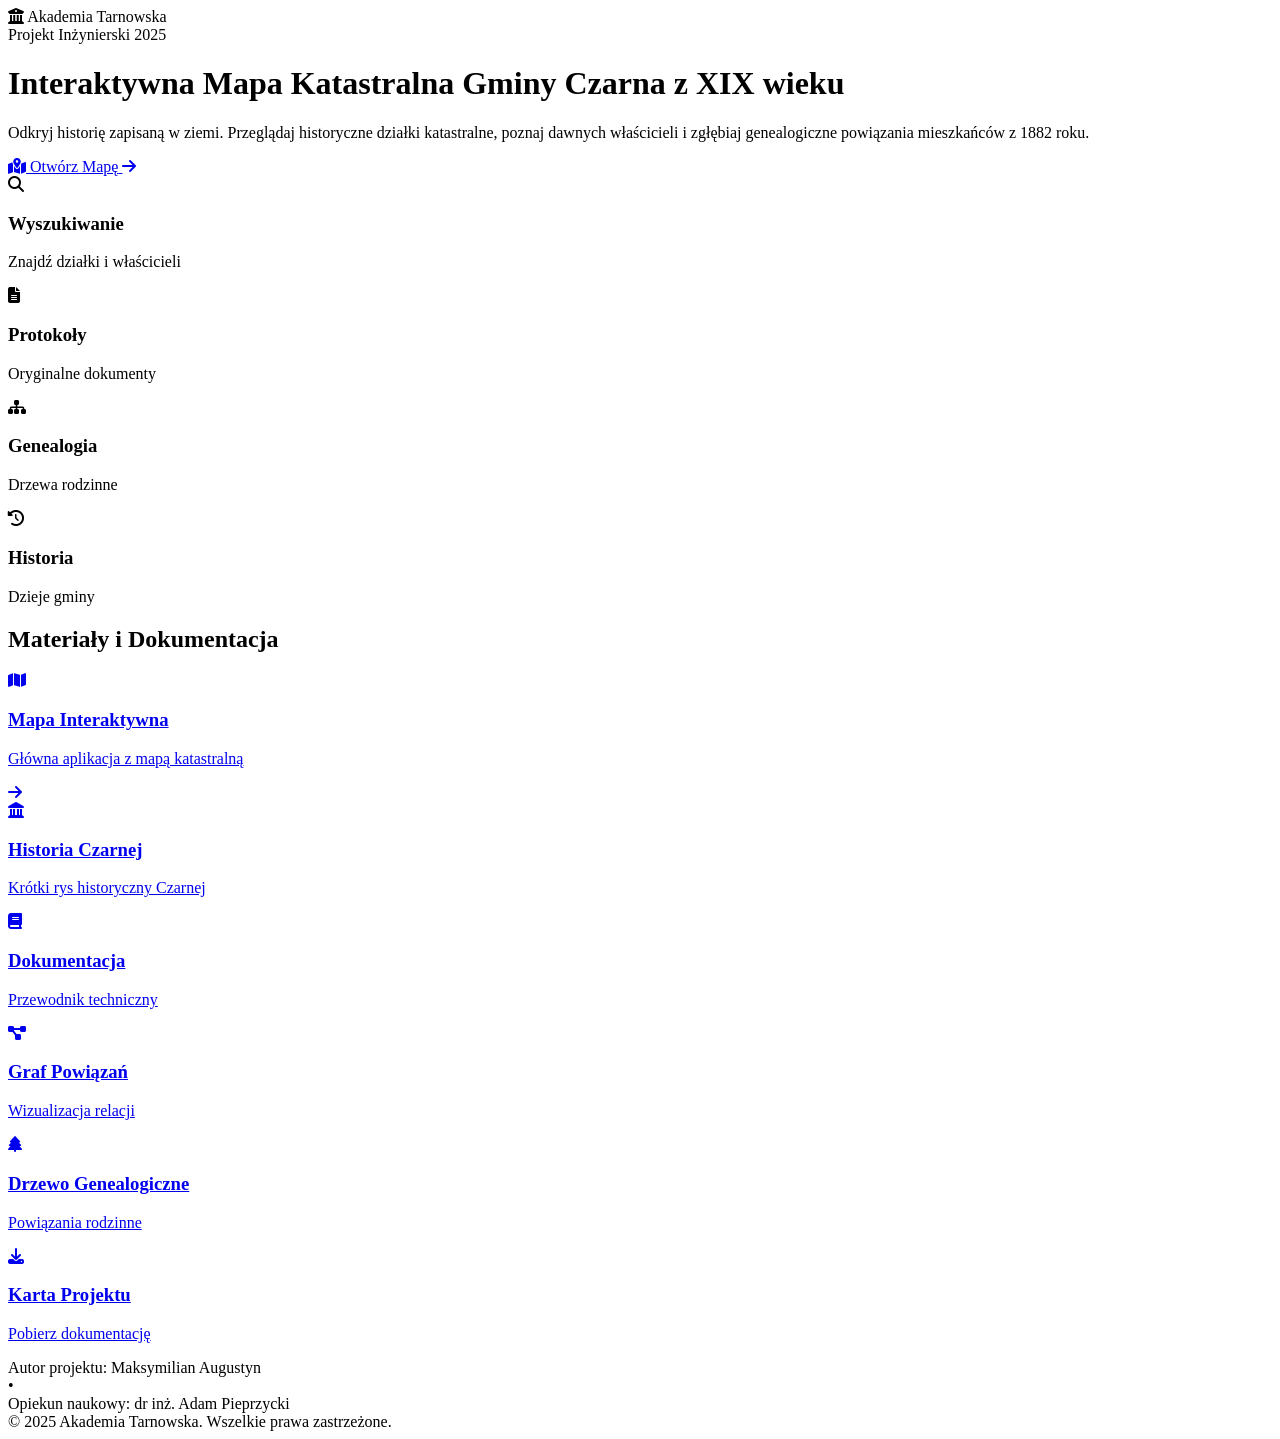
==== strona_glowna/index.html @ f6af2cd9 "Implementacja systemu multi-projektowego Rozbudowa aplikacji o obsługę wielu instancji/projektów mie" ====
<!DOCTYPE html>
<html lang="pl">
<head>
    <!-- ==========================================================================
         METADANE I KONFIGURACJA
         ========================================================================== -->
    <meta charset="UTF-8">
    <meta name="viewport" content="width=device-width, initial-scale=1.0">
    <meta name="description" content="Interaktywna mapa katastralna gminy Czarna z XIX wieku - przeglądaj historyczne działki, poznaj dawnych właścicieli">
    <meta name="keywords" content="mapa katastralna, Czarna, XIX wiek, genealogia, historia, księgi gruntowe">
    <title>Interaktywna Mapa Katastralna Gminy Czarna z XIX wieku</title>
    
    <!-- ==========================================================================
         STYLE ZEWNĘTRZNE
         ========================================================================== -->
    <!-- Font Awesome - ikony -->
    <link rel="stylesheet" href="https://cdnjs.cloudflare.com/ajax/libs/font-awesome/6.4.0/css/all.min.css">
    
    <!-- Google Fonts - typografia -->
    <link rel="preconnect" href="https://fonts.googleapis.com">
    <link rel="preconnect" href="https://fonts.gstatic.com" crossorigin>
    <link href="https://fonts.googleapis.com/css2?family=Inter:wght@300;400;500;600;700&family=Playfair+Display:wght@700;900&display=swap" rel="stylesheet">
    
    <!-- Style aplikacji -->
    <link rel="stylesheet" href="assets_index/style_index.css">
</head>
<body>
    <!-- ==========================================================================
         TŁO I EFEKTY WIZUALNE
         ========================================================================== -->
    <div class="map-background"></div>
    <div class="overlay-gradient"></div>
    
    <!-- ==========================================================================
         GŁÓWNY KONTENER STRONY
         ========================================================================== -->
    <div class="page-wrapper">
        
        <!-- ==========================================================================
             NAGŁÓWEK
             ========================================================================== -->
        <header class="top-header">
            <div class="header-container">
                <div class="header-badge">
                    <i class="fas fa-university"></i>
                    <span>Akademia Tarnowska</span>
                </div>
                <div class="header-info">
                    <span>Projekt Inżynierski 2025</span>
                </div>
            </div>
        </header>
        
        <!-- ==========================================================================
             SEKCJA HERO
             ========================================================================== -->
        <main class="hero-section">
            <div class="hero-container">
                
                <!-- Tytuł główny z podtytułem -->
                <div class="title-wrapper">
                    <h1 class="main-title">
                        Interaktywna Mapa Katastralna
                        <span class="subtitle">Gminy Czarna z XIX wieku</span>
                    </h1>
                </div>
                
                <!-- Opis projektu -->
                <div class="description-wrapper">
                    <p class="main-description">
                        Odkryj historię zapisaną w ziemi. Przeglądaj historyczne działki katastralne,
                        poznaj dawnych właścicieli i zgłębiaj genealogiczne powiązania mieszkańców z 1882 roku.
                    </p>
                </div>
                
                <!-- Główny przycisk akcji -->
                <div class="action-container">
                    <a href="../mapa/mapa.html" class="primary-button">
                        <span class="button-icon"><i class="fas fa-map-marked-alt"></i></span>
                        <span class="button-text">Otwórz Mapę</span>
                        <span class="button-arrow"><i class="fas fa-arrow-right"></i></span>
                    </a>
                </div>
                
                <!-- Karty funkcjonalności -->
                <div class="features-container">
                    <div class="feature-item">
                        <div class="feature-icon">
                            <i class="fas fa-search"></i>
                        </div>
                        <div class="feature-content">
                            <h3>Wyszukiwanie</h3>
                            <p>Znajdź działki i właścicieli</p>
                        </div>
                    </div>
                    
                    <div class="feature-item">
                        <div class="feature-icon">
                            <i class="fas fa-file-alt"></i>
                        </div>
                        <div class="feature-content">
                            <h3>Protokoły</h3>
                            <p>Oryginalne dokumenty</p>
                        </div>
                    </div>
                    
                    <div class="feature-item">
                        <div class="feature-icon">
                            <i class="fas fa-sitemap"></i>
                        </div>
                        <div class="feature-content">
                            <h3>Genealogia</h3>
                            <p>Drzewa rodzinne</p>
                        </div>
                    </div>
                    
                    <div class="feature-item">
                        <div class="feature-icon">
                            <i class="fas fa-history"></i>
                        </div>
                        <div class="feature-content">
                            <h3>Historia</h3>
                            <p>Dzieje gminy</p>
                        </div>
                    </div>
                </div>
            </div>
        </main>
        
        <!-- ==========================================================================
             SEKCJA DOKUMENTÓW I MATERIAŁÓW
             ========================================================================== -->
        <section class="documents-section">
            <div class="section-container">
                <h2 class="section-title">Materiały i Dokumentacja</h2>
                
                <div class="documents-grid">
                    <!-- Karta główna - mapa interaktywna -->
                    <a href="../mapa/mapa.html" class="doc-card main-card">
                        <div class="doc-icon">
                            <i class="fas fa-map"></i>
                        </div>
                        <h3>Mapa Interaktywna</h3>
                        <p>Główna aplikacja z mapą katastralną</p>
                        <span class="doc-arrow"><i class="fas fa-arrow-right"></i></span>
                    </a>
                    
                    <!-- Karta historii -->
                    <a href="historia.html" class="doc-card">
                        <div class="doc-icon">
                            <i class="fas fa-landmark"></i>
                        </div>
                        <h3>Historia Czarnej</h3>
                        <p>Krótki rys historyczny Czarnej</p>
                    </a>
                    
                    <!-- Karta dokumentacji technicznej -->
                    <a href="../docs/index.html" class="doc-card">
                        <div class="doc-icon">
                            <i class="fas fa-book"></i>
                        </div>
                        <h3>Dokumentacja</h3>
                        <p>Przewodnik techniczny</p>
                    </a>
                    
                    <!-- Karta grafu powiązań -->
                    <a href="../graf/graf.html" class="doc-card">
                        <div class="doc-icon">
                            <i class="fas fa-project-diagram"></i>
                        </div>
                        <h3>Graf Powiązań</h3>
                        <p>Wizualizacja relacji</p>
                    </a>
                    
                    <!-- Karta genealogii -->
                    <a href="../genealogia/genealogia.html" class="doc-card">
                        <div class="doc-icon">
                            <i class="fas fa-tree"></i>
                        </div>
                        <h3>Drzewo Genealogiczne</h3>
                        <p>Powiązania rodzinne</p>
                    </a>
                    
                    <!-- Karta pobierania dokumentacji -->
                    <a href="/Zgloszenie_i_Karta_Projektu/Karta Projektu Pracy Inżynierskiej.docx" 
                       class="doc-card" download>
                        <div class="doc-icon">
                            <i class="fas fa-download"></i>
                        </div>
                        <h3>Karta Projektu</h3>
                        <p>Pobierz dokumentację</p>
                    </a>
                </div>
            </div>
        </section>
        
        <!-- ==========================================================================
             STOPKA
             ========================================================================== -->
        <footer class="page-footer">
            <div class="footer-container">
                <div class="footer-credits">
                    <div class="credit-item">
                        <span class="credit-label">Autor projektu:</span>
                        <span class="credit-name">Maksymilian Augustyn</span>
                    </div>
                    <div class="credit-divider">•</div>
                    <div class="credit-item">
                        <span class="credit-label">Opiekun naukowy:</span>
                        <span class="credit-name">dr inż. Adam Pieprzycki</span>
                    </div>
                </div>
                <div class="footer-copyright">
                    © 2025 Akademia Tarnowska. Wszelkie prawa zastrzeżone.
                </div>
            </div>
        </footer>
    </div>
    
    <!-- ==========================================================================
         SKRYPTY
         ========================================================================== -->

    <!-- Moduł ładowania metadanych projektu -->
    <script src="/assets/js/project-loader.js"></script>

    <script>
        /**
         * Inicjalizacja projektu - dynamiczne ładowanie metadanych
         */
        document.addEventListener('DOMContentLoaded', async function() {
            try {
                // Załaduj metadane projektu
                const project = await ProjectLoader.load();

                // Aktualizuj tytuł strony
                document.title = `Interaktywna Mapa Katastralna ${project.pelna_nazwa || project.nazwa} - ${project.kontekst_czasowy || 'XIX wiek'}`;

                // Aktualizuj meta description
                const metaDesc = document.querySelector('meta[name="description"]');
                if (metaDesc && project.opis) {
                    metaDesc.content = project.opis;
                }

                // Aktualizuj tekst na stronie
                document.querySelectorAll('.project-name').forEach(el => {
                    el.textContent = project.nazwa || 'Czarna';
                });

                document.querySelectorAll('.project-full-name').forEach(el => {
                    el.textContent = project.pelna_nazwa || project.nazwa || 'Czarna';
                });

                document.querySelectorAll('.project-context').forEach(el => {
                    el.textContent = project.kontekst_czasowy || 'XIX wiek';
                });

                console.log('✅ Strona zainicjalizowana z projektem:', project.nazwa);
            } catch (error) {
                console.error('❌ Błąd ładowania metadanych projektu:', error);
            }
        });

        /**
         * Animacja płynnego pojawiania się elementów podczas przewijania
         */
        document.addEventListener('DOMContentLoaded', function() {
            const elements = document.querySelectorAll('.feature-item, .doc-card');

            // Obserwator sprawdzający widoczność elementów
            const observer = new IntersectionObserver((entries) => {
                entries.forEach((entry, index) => {
                    if (entry.isIntersecting) {
                        // Opóźnione dodawanie klasy dla efektu kaskadowego
                        setTimeout(() => {
                            entry.target.classList.add('visible');
                        }, index * 100);
                    }
                });
            }, { threshold: 0.1 });

            // Rozpoczęcie obserwacji wszystkich elementów
            elements.forEach(el => observer.observe(el));
        });
    </script>
</body>
</html>
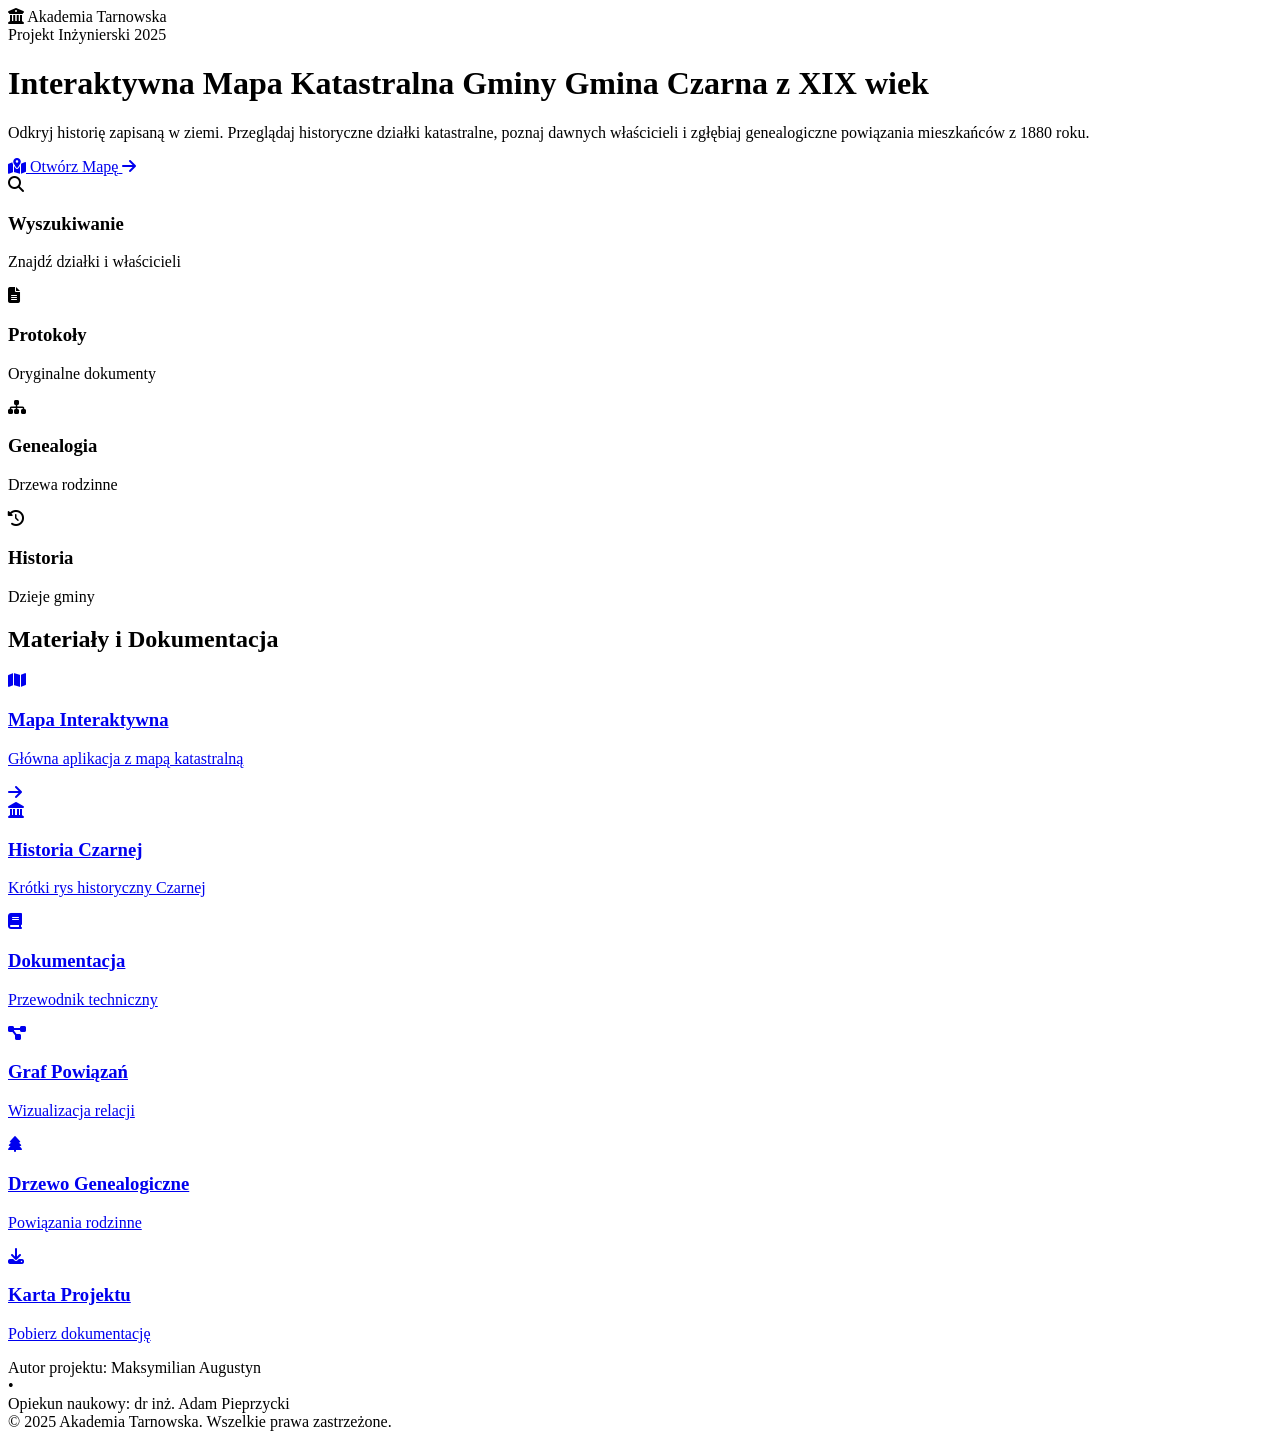
==== commit e107ddc0: "Dodano dynamiczne ładowanie tekstów z metadanych projektu na wszystkich stronach Zmiany: 1. strona_g" ====
--- a/strona_glowna/index.html
+++ b/strona_glowna/index.html
@@ -61,15 +61,15 @@
                 <div class="title-wrapper">
                     <h1 class="main-title">
                         Interaktywna Mapa Katastralna
-                        <span class="subtitle">Gminy Czarna z XIX wieku</span>
+                        <span class="subtitle">Gminy <span class="project-full-name">Czarna</span> z <span class="project-context">XIX wieku</span></span>
                     </h1>
                 </div>
-                
+
                 <!-- Opis projektu -->
                 <div class="description-wrapper">
                     <p class="main-description">
                         Odkryj historię zapisaną w ziemi. Przeglądaj historyczne działki katastralne,
-                        poznaj dawnych właścicieli i zgłębiaj genealogiczne powiązania mieszkańców z 1882 roku.
+                        poznaj dawnych właścicieli i zgłębiaj genealogiczne powiązania mieszkańców z <span class="project-year">1882</span> roku.
                     </p>
                 </div>
                 
@@ -253,6 +253,10 @@
 
                 document.querySelectorAll('.project-context').forEach(el => {
                     el.textContent = project.kontekst_czasowy || 'XIX wiek';
+                });
+
+                document.querySelectorAll('.project-year').forEach(el => {
+                    el.textContent = project.rok_zrodlowy || '1882';
                 });
 
                 console.log('✅ Strona zainicjalizowana z projektem:', project.nazwa);
